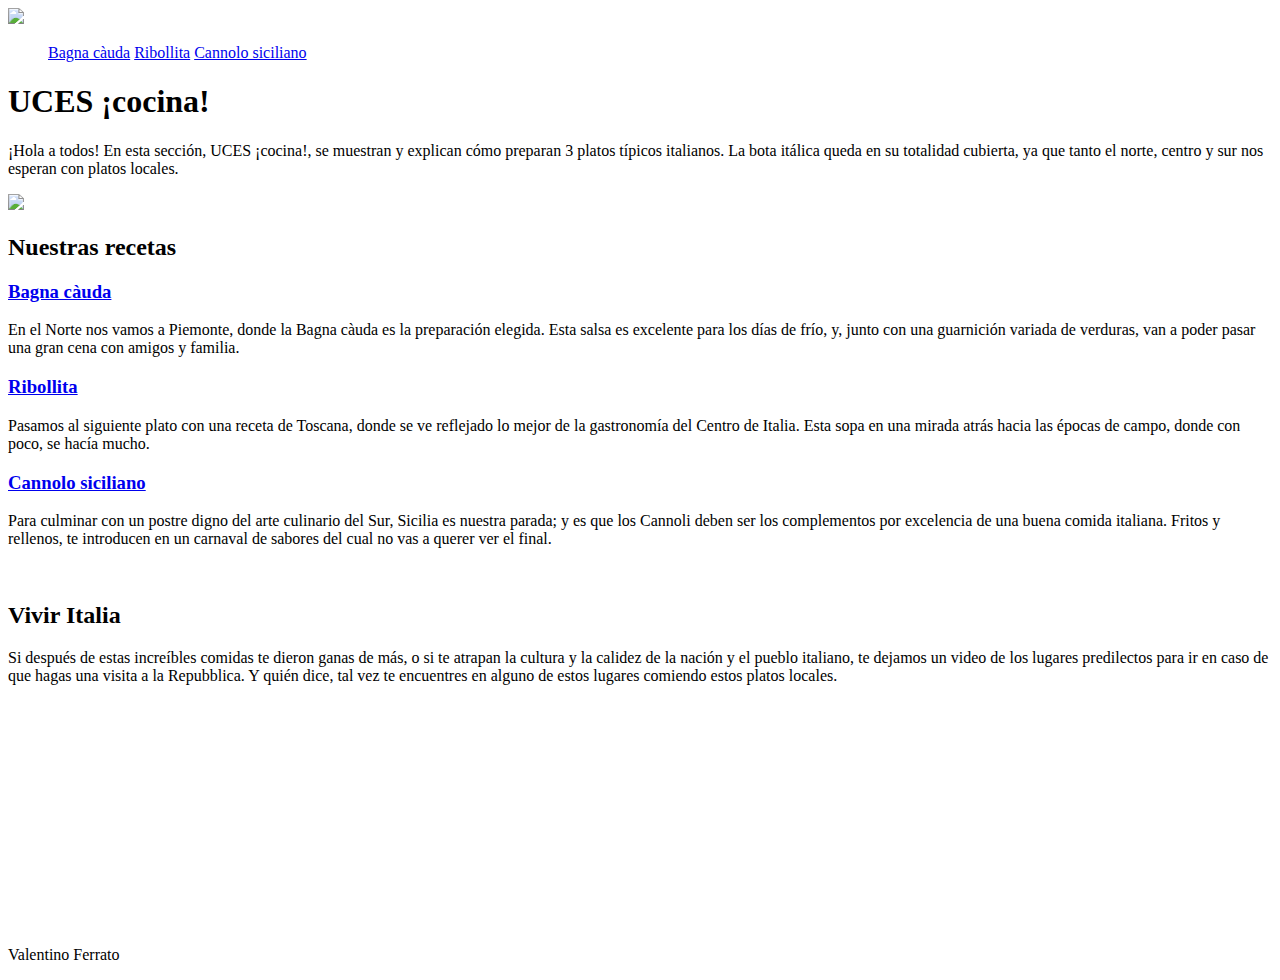
==== index.html @ 8b03881c "Add files via upload" ====
<!DOCTYPE html>
<html>
<head>
	<meta charset="utf-8">
	<meta name="viewport" content="width=device-width, initial-scale=1">

	<link rel="stylesheet" type="text/css" href="css/estilosuces.css">
	<title>UCES ¡cocina!</title>

	<style>
		#menu ul li{
			display: inline-block;
	</style>

</head>
<body>

	<div id="menu">

		<a class="logo" href="index.html"> <img src="img/ucescocina.png"></a>

		<ul>
			<li> <a href="recetariomenu1uces.html">Bagna càuda</a> </li>
			<li> <a href="recetariomenu2uces.html">Ribollita</a> </li>
			<li> <a href="recetariomenu3uces.html">Cannolo siciliano</a> </li>
		</ul>

	</div>

	<div id="bloque">

	<h1>UCES ¡cocina!</h1>

	<p>¡Hola a todos! En esta sección, UCES ¡cocina!, se muestran y explican cómo preparan 3 platos típicos italianos. La bota itálica queda en su totalidad cubierta, ya que tanto el norte, centro y sur nos esperan con platos locales.</p>
	<p></p>

	<img src="img/italia.jpg">

	<h2>Nuestras recetas</h2>

	<a href="recetariomenu1uces.html"><h3>Bagna càuda</h3></a>
	<p>En el Norte nos vamos a Piemonte, donde la Bagna càuda es la preparación elegida. Esta salsa es excelente para los días de frío, y, junto con una guarnición variada de verduras, van a poder pasar una gran cena con amigos y familia.</p>
	<p></p>
	<a href="recetariomenu2uces.html"><h3>Ribollita</h3></a>
	<p>Pasamos al siguiente plato con una receta de Toscana, donde se ve reflejado lo mejor de la gastronomía del Centro de Italia. Esta sopa en una mirada atrás hacia las épocas de campo, donde con poco, se hacía mucho.</p>
	<p></p>
	<a href="recetariomenu3uces.html"><h3>Cannolo siciliano</h3></a>
	<p>Para culminar con un postre digno del arte culinario del Sur, Sicilia es nuestra parada; y es que los Cannoli deben ser los complementos por excelencia de una buena comida italiana. Fritos y rellenos, te introducen en un carnaval de sabores del cual no vas a querer ver el final.</p>

	<br>

	<h2>Vivir Italia</h2>
	<p>Si después de estas increíbles comidas te dieron ganas de más, o si te atrapan la cultura y la calidez de la nación y el pueblo italiano, te dejamos un video de los lugares predilectos para ir en caso de que hagas una visita a la Repubblica. Y quién dice, tal vez te encuentres en alguno de estos lugares comiendo estos platos locales.</p>

	<iframe width="400" height="225" src="https://www.youtube.com/embed/cNoEHog5YIs" title="YouTube video player" frameborder="0" allow="accelerometer; autoplay; clipboard-write; encrypted-media; gyroscope; picture-in-picture" allowfullscreen></iframe>

	</div>

	<footer id="pie">
		<p>Valentino Ferrato</p>
	</footer>

</body>
</html>
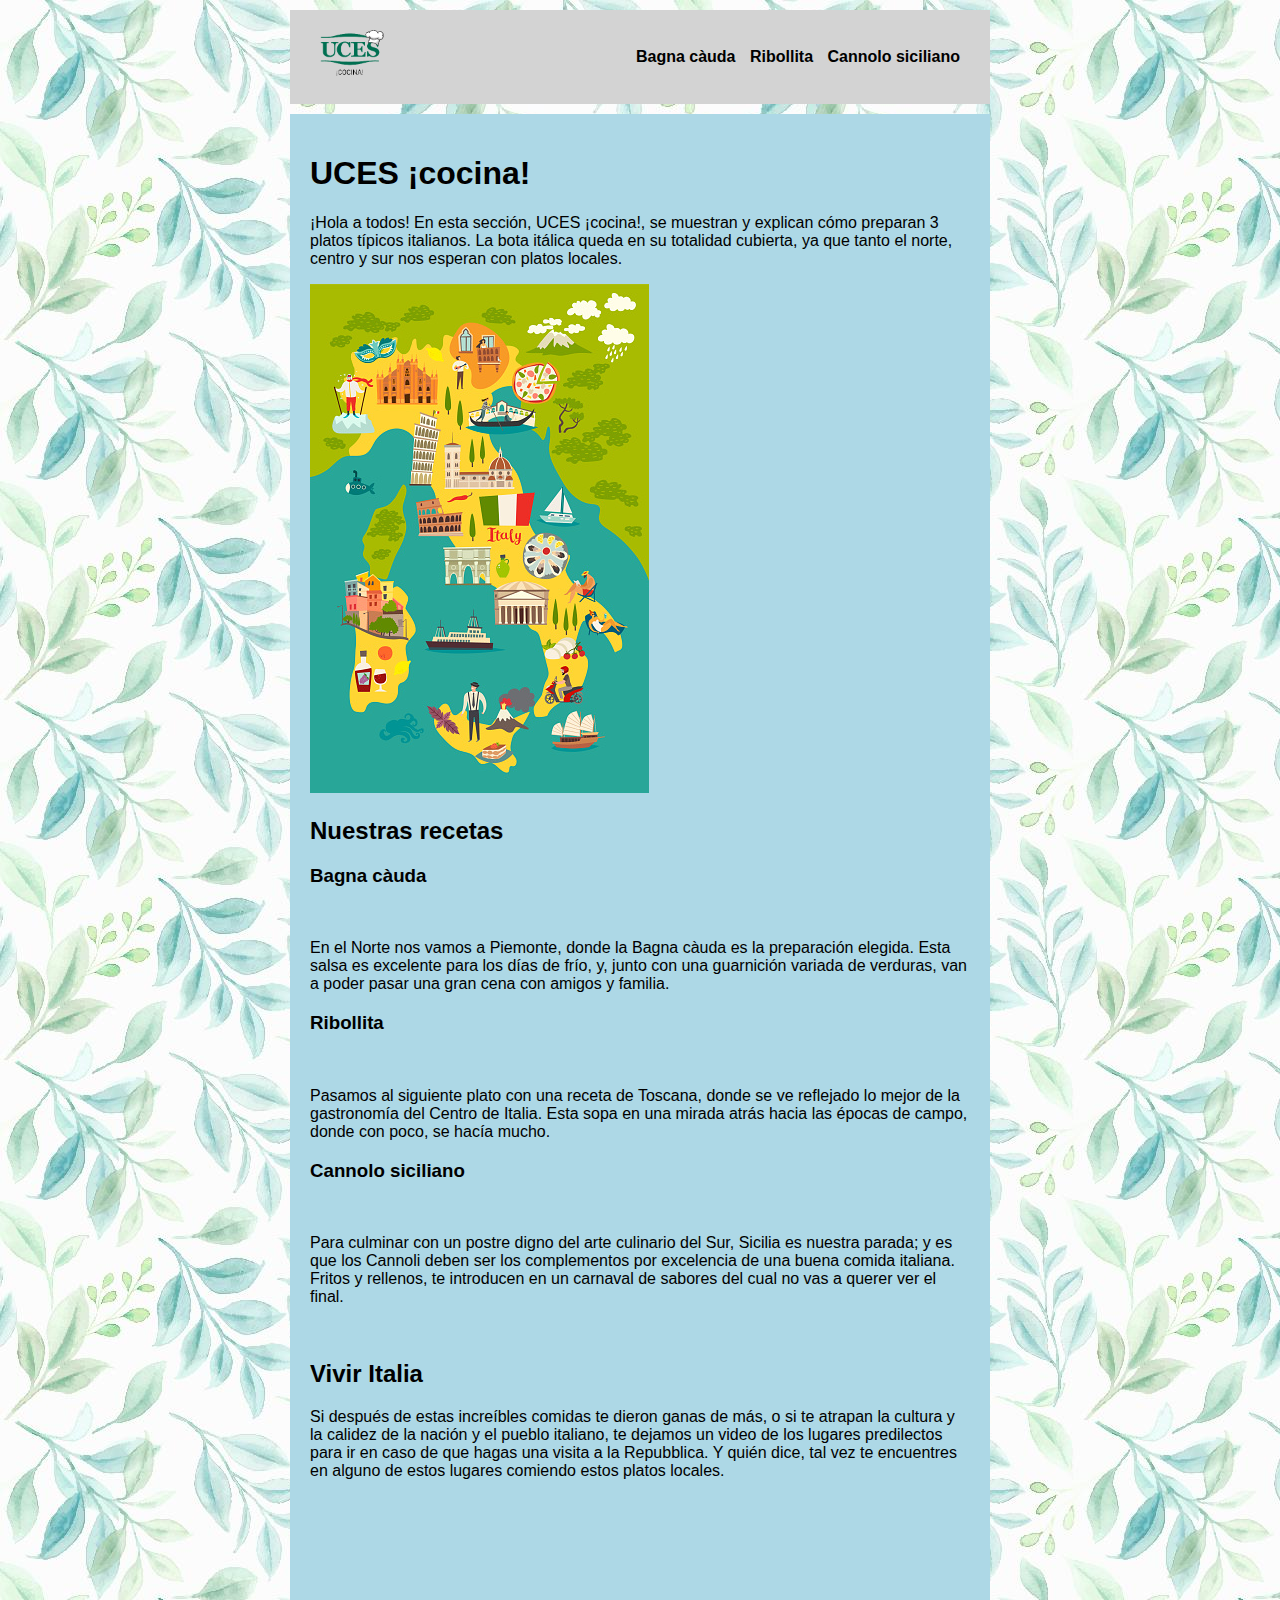
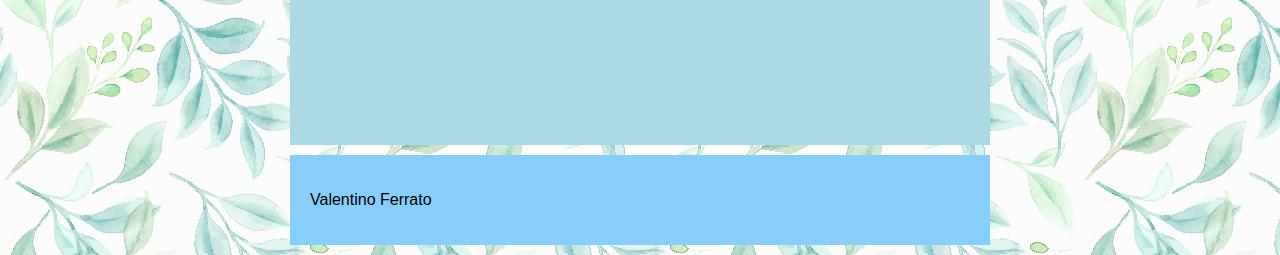
==== commit c5eccf75: "Add files via upload" ====
--- a/index.html
+++ b/index.html
@@ -4,7 +4,7 @@
 	<meta charset="utf-8">
 	<meta name="viewport" content="width=device-width, initial-scale=1">
 
-	<link rel="stylesheet" type="text/css" href="css/estilosuces.css">
+	<link rel="stylesheet" type="text/css" href="estilosuces.css">
 	<title>UCES ¡cocina!</title>
 
 	<style>
@@ -17,7 +17,7 @@
 
 	<div id="menu">
 
-		<a class="logo" href="index.html"> <img src="img/ucescocina.png"></a>
+		<a class="logo" href="index.html"> <img src="ucescocina.png"></a>
 
 		<ul>
 			<li> <a href="recetariomenu1uces.html">Bagna càuda</a> </li>
@@ -34,7 +34,7 @@
 	<p>¡Hola a todos! En esta sección, UCES ¡cocina!, se muestran y explican cómo preparan 3 platos típicos italianos. La bota itálica queda en su totalidad cubierta, ya que tanto el norte, centro y sur nos esperan con platos locales.</p>
 	<p></p>
 
-	<img src="img/italia.jpg">
+	<img src="italia.jpg">
 
 	<h2>Nuestras recetas</h2>
 
--- a/estilosuces.css
+++ b/estilosuces.css
@@ -0,0 +1,64 @@
+*{
+	box-sizing: border-box;
+}
+
+body{
+	font-family: sans-serif;
+	background-image: url(trama.jpg);
+	margin: 0;
+}
+
+a{
+	text-decoration: none;
+	color: black;
+}
+
+#menu{
+	display: flex;
+	min-height: 50px;
+	width: 700px;
+	background-color: lightgrey;
+	justify-content: space-between;
+	align-items: center;
+	margin: 10px;
+	padding: 20px;
+	margin-left: auto;
+	margin-right: auto;
+}
+
+div a{
+	font-weight: 600;
+	padding-right: 10px;
+}
+
+div a:hover{
+	color: white;
+}
+
+.logo img{
+	height: 50px;
+}
+
+#bloque{
+	min-height: 60px;
+	width: 700px;
+	background-color: lightblue;
+	justify-content: space-between;
+	align-items: center;
+	margin: 10px;
+	padding: 20px;
+	margin-left: auto;
+	margin-right: auto;
+}
+
+#pie{
+	min-height: 60px;
+	width: 700px;
+	background-color: lightskyblue;
+	justify-content: space-between;
+	align-items: center;
+	margin: 10px;
+	padding: 20px;
+	margin-left: auto;
+	margin-right: auto;
+}